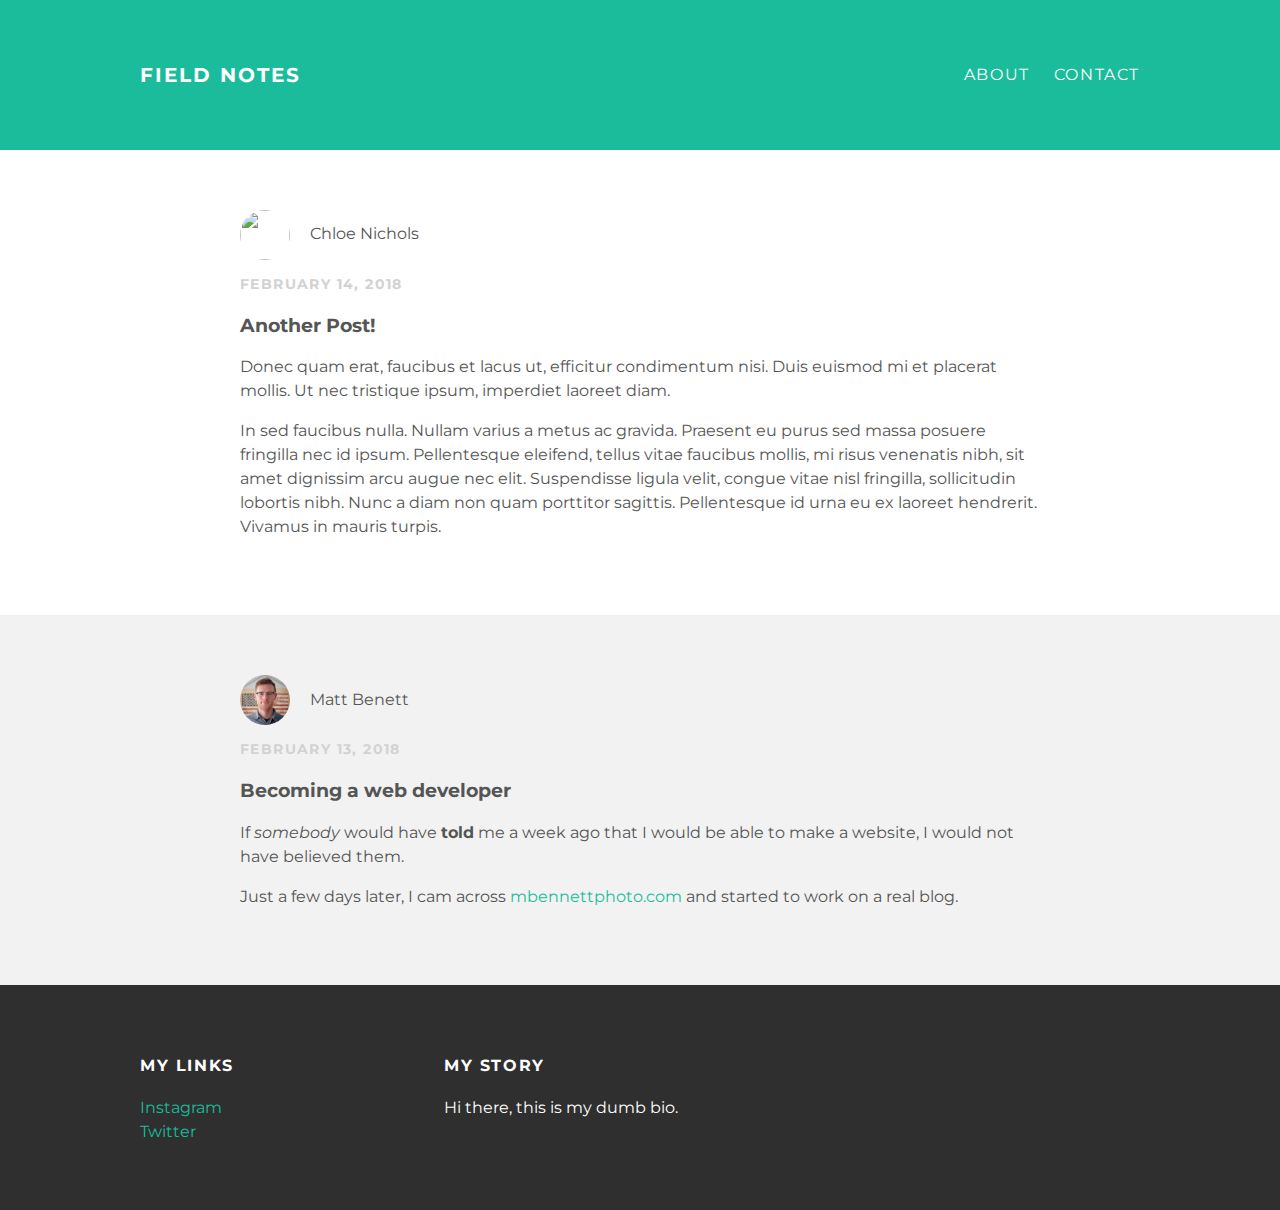
==== index.html @ b3db56e4 "Add files via upload" ====
<!DOCTYPE html>
<html>
<head>
  <title>Field Notes</title>
  <link rel="stylesheet" type="text/css" href="styles.css">
</head>
<body>
  <div id="header">
    <div class="container">
      <a id="header-title"
      href="index.html">Field Notes</a>
      <ul id="header-nav">
        <li><a href="about.html">About</a></li>
        <li><a href="mailto:matt@mbennettphoto.com">Contact</a></li>
      </ul>
    </div>
  </div>
  <div id="content">
    <div class="post-container">
      <div class="post">
        <div class="post-author">
          <img src="chloe.jpg">
          <span>Chloe Nichols</span>
        </div>
          <p class="post-date">February 14, 2018</p>
          <h3 class="post-title">Another Post!</h3>
          <div class="post-content">
            <p>Donec quam erat, faucibus et lacus ut, efficitur condimentum nisi. Duis euismod mi et placerat mollis. Ut nec tristique ipsum, imperdiet laoreet diam.</p>
            <p>In sed faucibus nulla. Nullam varius a metus ac gravida. Praesent eu purus sed massa posuere fringilla nec id ipsum. Pellentesque eleifend, tellus vitae faucibus mollis, mi risus venenatis nibh, sit amet dignissim arcu augue nec elit. Suspendisse ligula velit, congue vitae nisl fringilla, sollicitudin lobortis nibh. Nunc a diam non quam porttitor sagittis. Pellentesque id urna eu ex laoreet hendrerit. Vivamus in mauris turpis.</p>
          </div>
      </div>
    </div>
    <div class="post-container">
      <div class="post">
        <div class="post-author">
          <img src="me.jpeg">
          <span>Matt Benett</span>
        </div>
          <p class="post-date">February 13, 2018</p>
          <h3 class="post-title">Becoming a web developer</h3>
          <div class="post-content">
            <p>If <em>somebody</em> would have <strong>told</strong> me a week ago that I would be able to make a website, I would not have believed them.</p>
            <p>Just a few days later, I cam across <a href="http://mbennettphoto.com">mbennettphoto.com</a> and started to work on a real blog.</p>
          </div>
      </div>
    </div>
  </div>
  <div id="footer">
    <div class="container">
      <div class="column">
        <h4>My Links</h4>
        <p>
          <a href="https://instagram.com/mbennettphoto">Instagram</a>
          <br>
          <a href="https://twitter.com/_matthewbennett">Twitter</a>
        </p>
      </div>
      <div class="column">
        <h4>My Story</h4>
        <p>Hi there, this is my dumb bio.</p>
      </div>
    </div>
  </div>
</html>
---- styles.css ----
@import url(http://fonts.googleapis.com/css?family=Montserrat:400,700);
body {
  color: #555;
  margin: 0;
  font-family: Montserrat, sans-serif;
}
.post-container:nth-child(even) {
  background-color: #f2f2f2
}
#header {
  background-color: #1abc9c;
  height: 150px;
  line-height: 150px;
}
#header a {
  color: white;
  text-decoration: none;
  text-transform: uppercase;
  letter-spacing: 0.1em
}
#header a:hover {
  color: #222;
}
#header-title {
  display: block;
  float: left;
  font-size: 20px;
  font-weight: bold;
}
#header-nav {
  display: block;
  float: right;
  margin-top: 0;
}
#header-nav li {
  display: inline;
  padding-left: 20px;
}
.container {
  max-width: 1000px;
  margin: 0 auto;
}
#footer {
  background-color: #2f2f2f;
  padding: 50px 0;
}
.column {
  min-width: 300px;
  display: inline-block;
  vertical-align: top;
}
#footer h4 {
  color: white;
  text-transform: uppercase;
  letter-spacing: 0.1em;
}
#footer p {
  color: white;
}
a {
  color: #1abc9c;
  text-decoration: none;
}
a:hover {
  color: #F6A623
}
.post, .author {
  max-width: 800px;
  margin: 0 auto;
  padding: 60px 0;
}
.post-author img {
  width: 50px;
  height: 50px;
  vertical-align: middle;
}
.about {
text-align: center;
}
.post-author img,
.about-author img {
  border-radius: 50%;
}

.post-author span {
  margin-left: 16px;
}
.post-date {
  color: #D2D2D2;
  font-size: 14px;
  font-weight: bold;
  text-transform: uppercase;
  letter-spacing: 0.1em;
}

}
h1, h2, h3, h4 {
  color: #333;
}
p {
  line-height: 1.5;
}
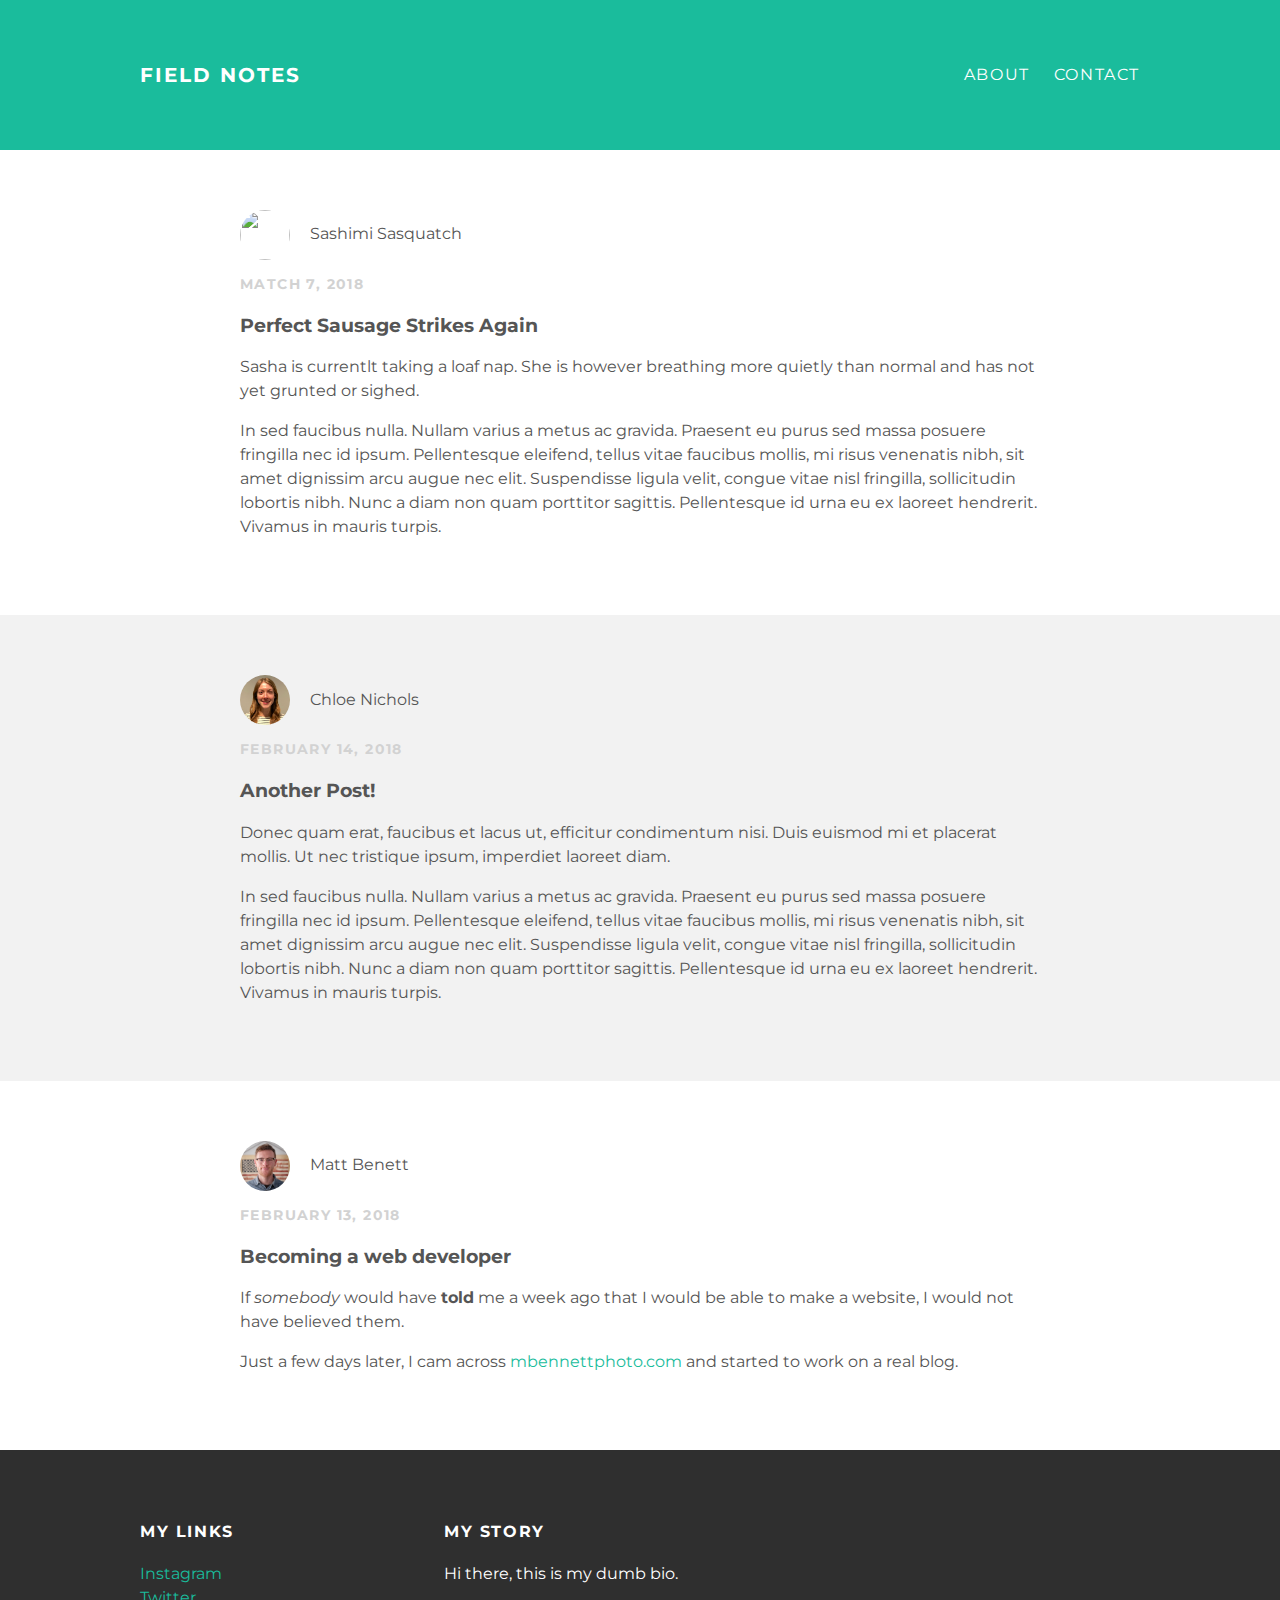
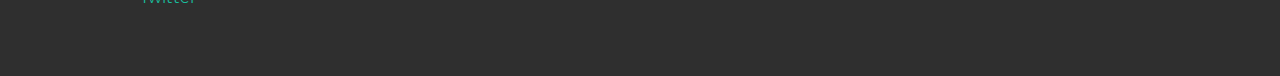
==== commit 688a18b0: "Update index.html" ====
--- a/index.html
+++ b/index.html
@@ -16,6 +16,20 @@
     </div>
   </div>
   <div id="content">
+    <div class="post-container">
+      <div class="post">
+        <div class="post-author">
+          <img src="sasha.jpeg">
+          <span>Sashimi Sasquatch</span>
+        </div>
+          <p class="post-date">Match 7, 2018</p>
+          <h3 class="post-title">Perfect Sausage Strikes Again</h3>
+          <div class="post-content">
+            <p>Sasha is currentlt taking a loaf nap. She is however breathing more quietly than normal and has not yet grunted or sighed.</p>
+            <p>In sed faucibus nulla. Nullam varius a metus ac gravida. Praesent eu purus sed massa posuere fringilla nec id ipsum. Pellentesque eleifend, tellus vitae faucibus mollis, mi risus venenatis nibh, sit amet dignissim arcu augue nec elit. Suspendisse ligula velit, congue vitae nisl fringilla, sollicitudin lobortis nibh. Nunc a diam non quam porttitor sagittis. Pellentesque id urna eu ex laoreet hendrerit. Vivamus in mauris turpis.</p>
+          </div>
+      </div>
+    </div>
     <div class="post-container">
       <div class="post">
         <div class="post-author">
